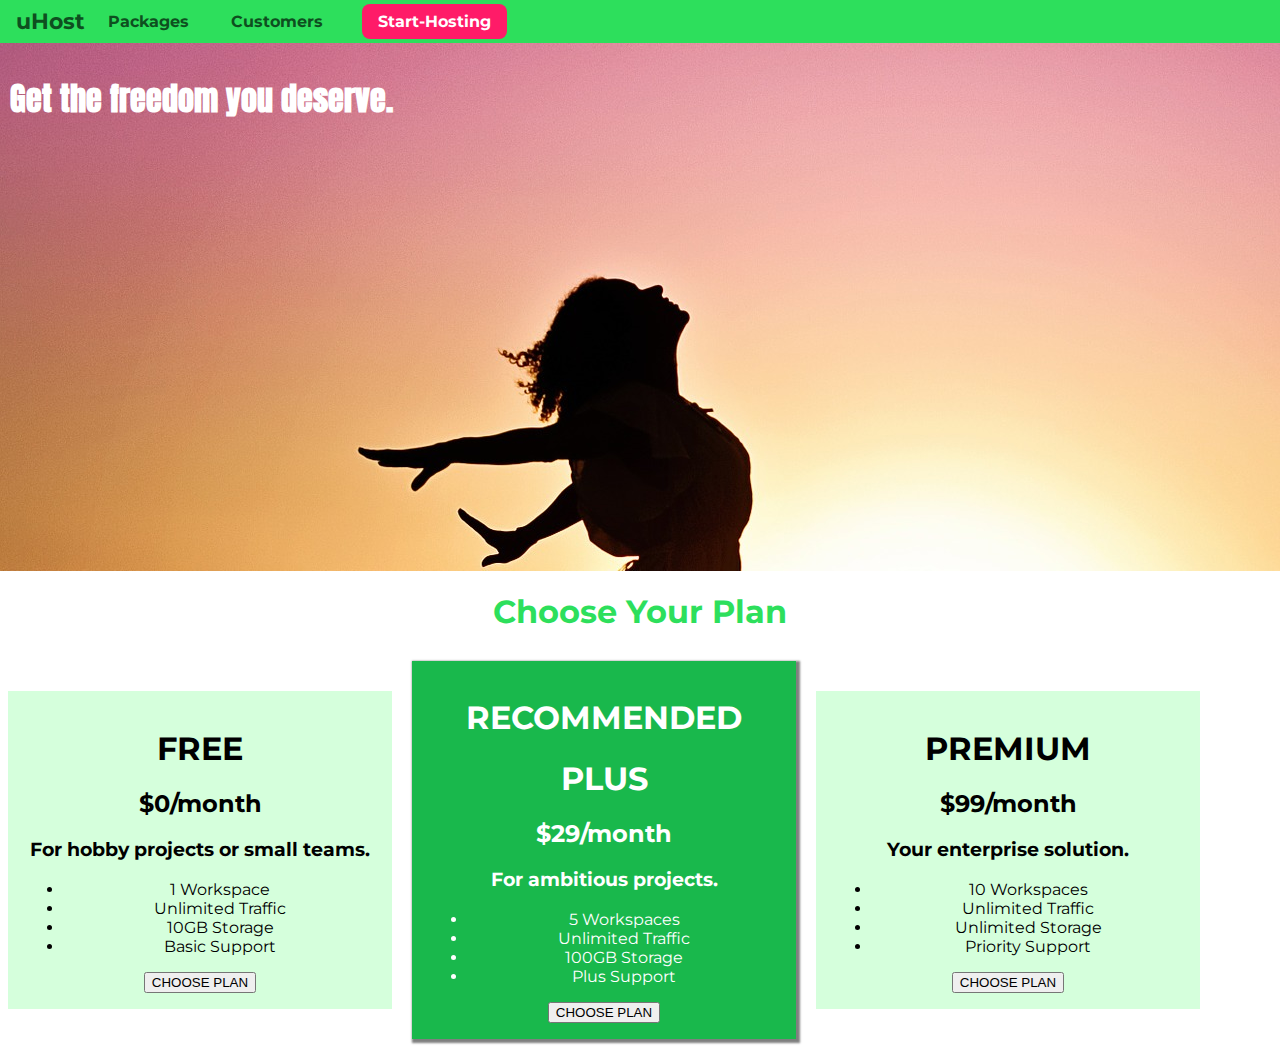
==== index.html @ d6656079 "adding styles to recommended plan" ====
<!DOCTYPE html>
<html lang="en">

<head>
    <meta charset="UTF-8">
    <meta http-equiv="X-UA-Compatible" content="ie=edge">
    <title>uHost</title>
    <link rel="shortcut icon" href="favicon.png">
    <link href="https://fonts.googleapis.com/css?family=Anton" rel="stylesheet">
    <link href="https://fonts.googleapis.com/css?family=Montserrat:400,700" rel="stylesheet">
    <link rel="stylesheet" href="main.css">
</head>

<body>
    <header class="main-header">
        <div>
            <a href="index.html" class="main-header__brand">
                uHost 

            </a>
        
        </div>  
        <nav class="main-nav">
            <ul class="main-nav__items">
               <li class="main-nav__item">
                    <a href="packages/index.html">Packages</a>
               </li> 
               <li class="main-nav__item">
                     <a href="customers/index.html">Customers</a>
               </li> 
               <li
               class="main-nav__item main-nav__item--cta">
                    <a href="start-hosting/index.html">Start-Hosting</a>
                </li> 
         
         
            
            </ul>
                
        </nav>
             

    </header>    
    <main>
        <section id="product-overview">
            <h1>Get the freedom you deserve.</h1>
        </section>
        <section id="plans">
            <h1 class="section-title">Choose Your Plan</h1>
            <div>
                <article class="plan">
                    <h1>FREE</h1>
                    <h2>$0/month</h2>
                    <h3>For hobby projects or small teams.</h3>
                    <ul>
                        <li>1 Workspace</li>
                        <li>Unlimited Traffic</li>
                        <li>10GB Storage</li>
                        <li>Basic Support</li>
                    </ul>
                    <div>
                        <button>CHOOSE PLAN</button>
                    </div>
                </article>
                <article class="plan plan--highlighted">
                    <h1 class="plan__annotation">RECOMMENDED</h1>
                    <h1>PLUS</h1>
                    <h2>$29/month</h2>
                    <h3>For ambitious projects.</h3>
                    <ul>
                        <li>5 Workspaces</li>
                        <li>Unlimited Traffic</li>
                        <li>100GB Storage</li>
                        <li>Plus Support</li>
                    </ul>
                    <div>
                        <button>CHOOSE PLAN</button>
                    </div>
                </article>
                <article class="plan"> 
                    <h1>PREMIUM</h1>
                    <h2>$99/month</h2>
                    <h3>Your enterprise solution.</h3>
                    <ul>
                        <li>10 Workspaces</li>
                        <li>Unlimited Traffic</li>
                        <li>Unlimited Storage</li>
                        <li>Priority Support</li>
                    </ul>
                    <div>
                        <button>CHOOSE PLAN</button>
                    </div>
                </article>
            </div>
        </section>
    </main>
</body>

</html>
---- main.css ----
* {
    box-sizing: border-box;
}

body {
    font-family: 'Montserrat', sans-serif;
    margin: 0;
}

#product-overview {
    background: url('./freedom.jpg');
    width:100%;
    height: 528px;
    padding: 10px;
}

.section-title {
    color: #2ddf5c;
    text-align: center;
}

#product-overview h1 {
    color: white;
    font-family: 'Anton', sans-serif;
}

.plan{
    background: #d5ffdc;
    text-align: center;
    padding: 16px;
    margin: 8px;
    display: inline-block;
    width:30%;
    vertical-align: middle;
}

.plan--highlighted{
    background: #19b84c;
    color: white;
    box-shadow: 2px 2px 2px 2px rgba(0, 0, 0, 0.5);
}

.main-header{
    width: 100%;
    background-color: #2ddf5c;
    padding: 8px 16px;
}

.main-header > div {
    display: inline-block;
    vertical-align: middle;
}

.main-header__brand{
    color: #0e4f1f;
    text-decoration: none;
    font-weight: bold;
    font-size: 22px;
}

.main-nav{
    display: inline-block;
    text-align: right;
    width: calc(100% -74px);
    vertical-align: middle;
}
.main-nav__items{
    margin: 0;
    padding: 0;
    list-style: none;
}

.main-nav__item{
    display: inline-block;
    margin: 0 16px;
}

.main-nav__item a{
    text-decoration: none;
    color: #0e4f1f;
    font-weight: bold;
    padding: 3px ;


}

.main-nav__item a:hover,
.main-nav__item a:active{
    color: white;   
    border-bottom: 5px solid white;
}

.main-nav__item--cta a {
    color: white;
    background: #ff1b68;
    padding:  8px 16px;
    border-radius: 8px;
}

.main-nav__item--cta a:hover,
.main-nav__item--cta a:active{
    color: #ff1b68;
    background: white;
    border: none;
}  





/* h1 {
    font-family: sans-serif;
} */
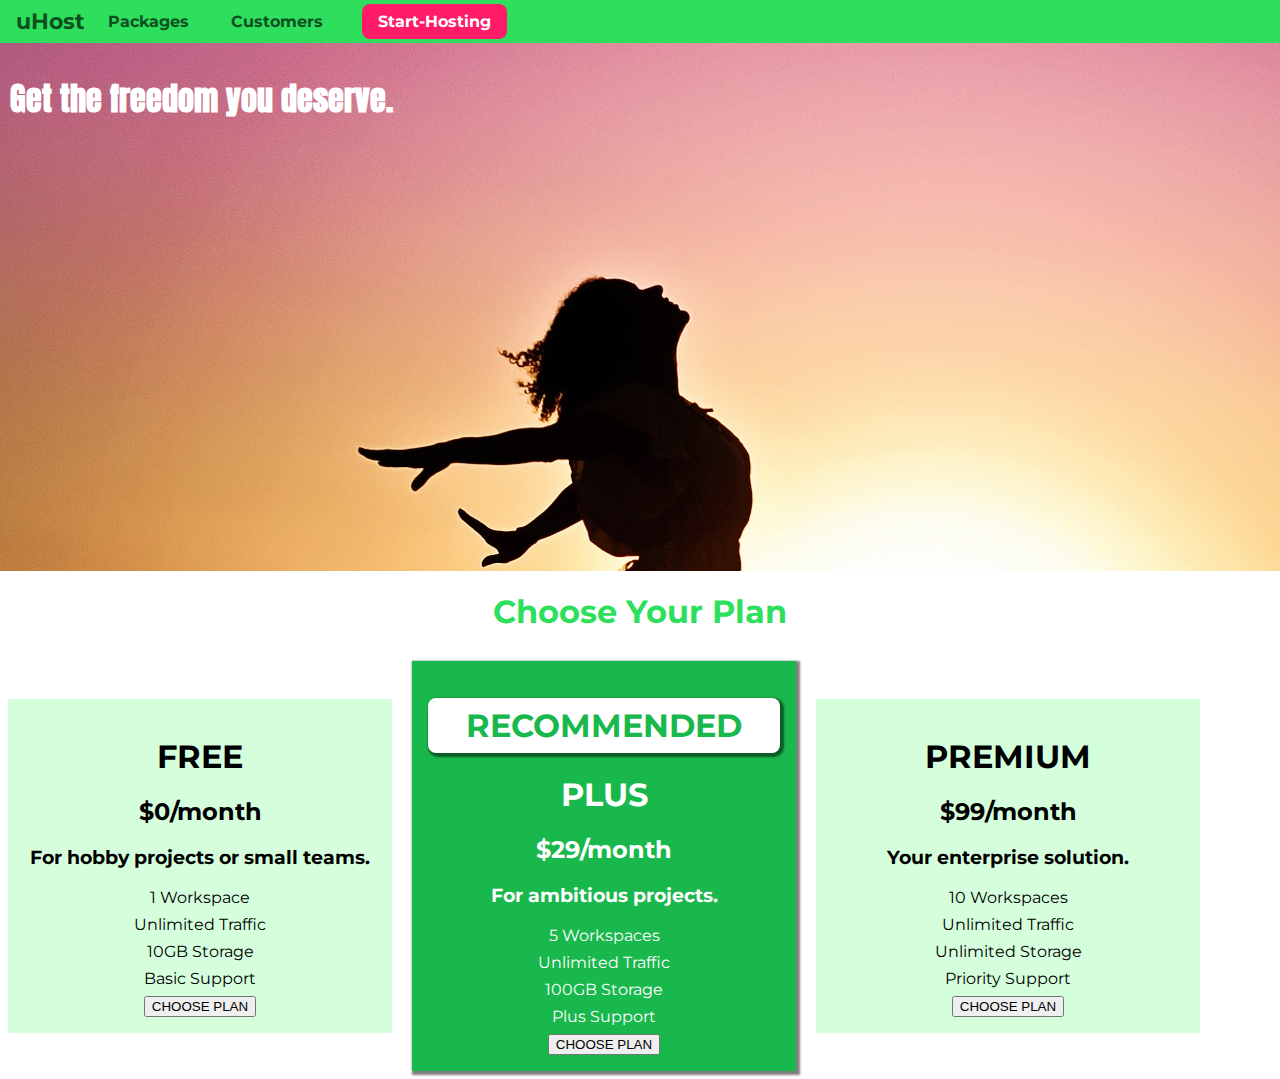
==== commit fdcdc2c5: "adding styles to li" ====
--- a/index.html
+++ b/index.html
@@ -52,11 +52,11 @@
                     <h1>FREE</h1>
                     <h2>$0/month</h2>
                     <h3>For hobby projects or small teams.</h3>
-                    <ul>
-                        <li>1 Workspace</li>
-                        <li>Unlimited Traffic</li>
-                        <li>10GB Storage</li>
-                        <li>Basic Support</li>
+                    <ul class="plan__features">
+                        <li class="plan__feature">1 Workspace</li>
+                        <li  class="plan__feature">Unlimited Traffic</li>
+                        <li  class="plan__feature">10GB Storage</li>
+                        <li  class="plan__feature" >Basic Support</li>
                     </ul>
                     <div>
                         <button>CHOOSE PLAN</button>
@@ -67,11 +67,11 @@
                     <h1>PLUS</h1>
                     <h2>$29/month</h2>
                     <h3>For ambitious projects.</h3>
-                    <ul>
-                        <li>5 Workspaces</li>
-                        <li>Unlimited Traffic</li>
-                        <li>100GB Storage</li>
-                        <li>Plus Support</li>
+                    <ul class="plan__features">
+                        <li  class="plan__feature">5 Workspaces</li>
+                        <li  class="plan__feature">Unlimited Traffic</li>
+                        <li  class="plan__feature">100GB Storage</li>
+                        <li  class="plan__feature">Plus Support</li>
                     </ul>
                     <div>
                         <button>CHOOSE PLAN</button>
@@ -81,11 +81,11 @@
                     <h1>PREMIUM</h1>
                     <h2>$99/month</h2>
                     <h3>Your enterprise solution.</h3>
-                    <ul>
-                        <li>10 Workspaces</li>
-                        <li>Unlimited Traffic</li>
-                        <li>Unlimited Storage</li>
-                        <li>Priority Support</li>
+                    <ul class="plan__features">
+                        <li  class="plan__feature">10 Workspaces</li>
+                        <li  class="plan__feature">Unlimited Traffic</li>
+                        <li  class="plan__feature">Unlimited Storage</li>
+                        <li  class="plan__feature">Priority Support</li>
                     </ul>
                     <div>
                         <button>CHOOSE PLAN</button>
--- a/main.css
+++ b/main.css
@@ -39,6 +39,25 @@
     color: white;
     box-shadow: 2px 2px 2px 2px rgba(0, 0, 0, 0.5);
 }
+
+.plan__annotation{
+   background: white;
+   color: #19b84c;
+   padding: 8px;
+   box-shadow: 2px 2px 2px 2px rgba(0, 0, 0, 0.5); 
+   border-radius: 8px;
+}
+
+.plan__features{
+    list-style:none;
+    margin: 0;
+    padding: 0;
+}
+
+.plan__feature {
+ margin: 8px 0;   
+}
+
 
 .main-header{
     width: 100%;
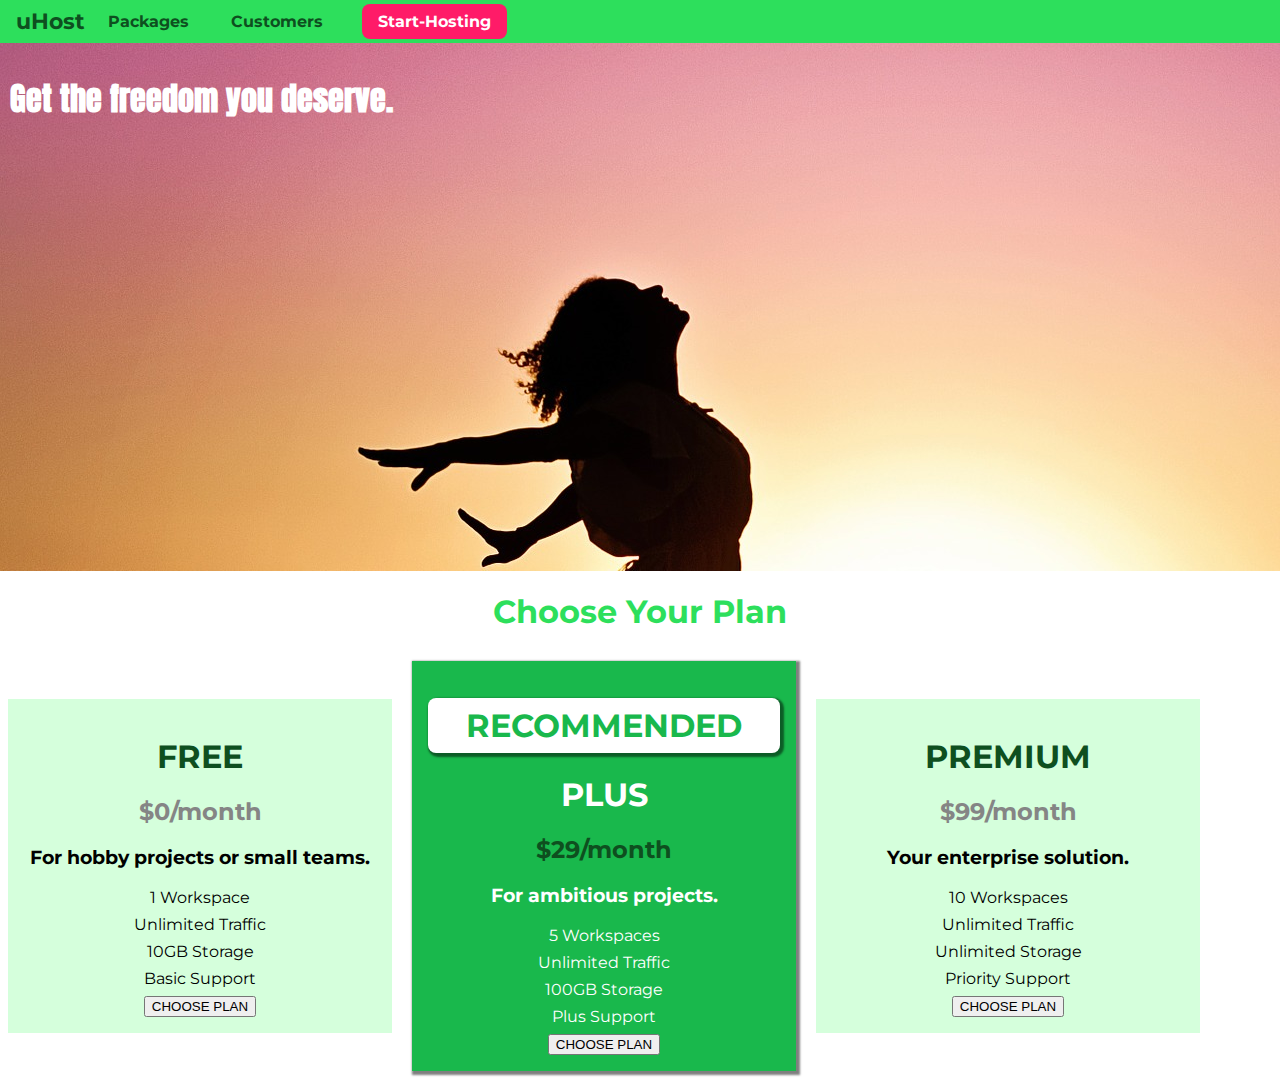
==== commit b6a61d8b: "adding styles to the titles and prices" ====
--- a/index.html
+++ b/index.html
@@ -49,8 +49,8 @@
             <h1 class="section-title">Choose Your Plan</h1>
             <div>
                 <article class="plan">
-                    <h1>FREE</h1>
-                    <h2>$0/month</h2>
+                    <h1 class="plan__title">FREE</h1>
+                    <h2 class="plan__price">$0/month</h2>
                     <h3>For hobby projects or small teams.</h3>
                     <ul class="plan__features">
                         <li class="plan__feature">1 Workspace</li>
@@ -64,8 +64,8 @@
                 </article>
                 <article class="plan plan--highlighted">
                     <h1 class="plan__annotation">RECOMMENDED</h1>
-                    <h1>PLUS</h1>
-                    <h2>$29/month</h2>
+                    <h1 class="plan__title">PLUS</h1>
+                    <h2 class="plan__price">$29/month</h2>
                     <h3>For ambitious projects.</h3>
                     <ul class="plan__features">
                         <li  class="plan__feature">5 Workspaces</li>
@@ -78,8 +78,8 @@
                     </div>
                 </article>
                 <article class="plan"> 
-                    <h1>PREMIUM</h1>
-                    <h2>$99/month</h2>
+                    <h1 class="plan__title">PREMIUM</h1>
+                    <h2 class="plan__price">$99/month</h2>
                     <h3>Your enterprise solution.</h3>
                     <ul class="plan__features">
                         <li  class="plan__feature">10 Workspaces</li>
--- a/main.css
+++ b/main.css
@@ -56,6 +56,22 @@
 
 .plan__feature {
  margin: 8px 0;   
+}
+
+.plan__title{
+color: #0e4f1f;
+}
+
+.plan__price{
+color: #858585;
+}
+
+.plan--highlighted .plan__title{
+    color: #fff;
+}
+
+.plan--highlighted .plan__price{
+    color: #0e4f1f;
 }
 
 
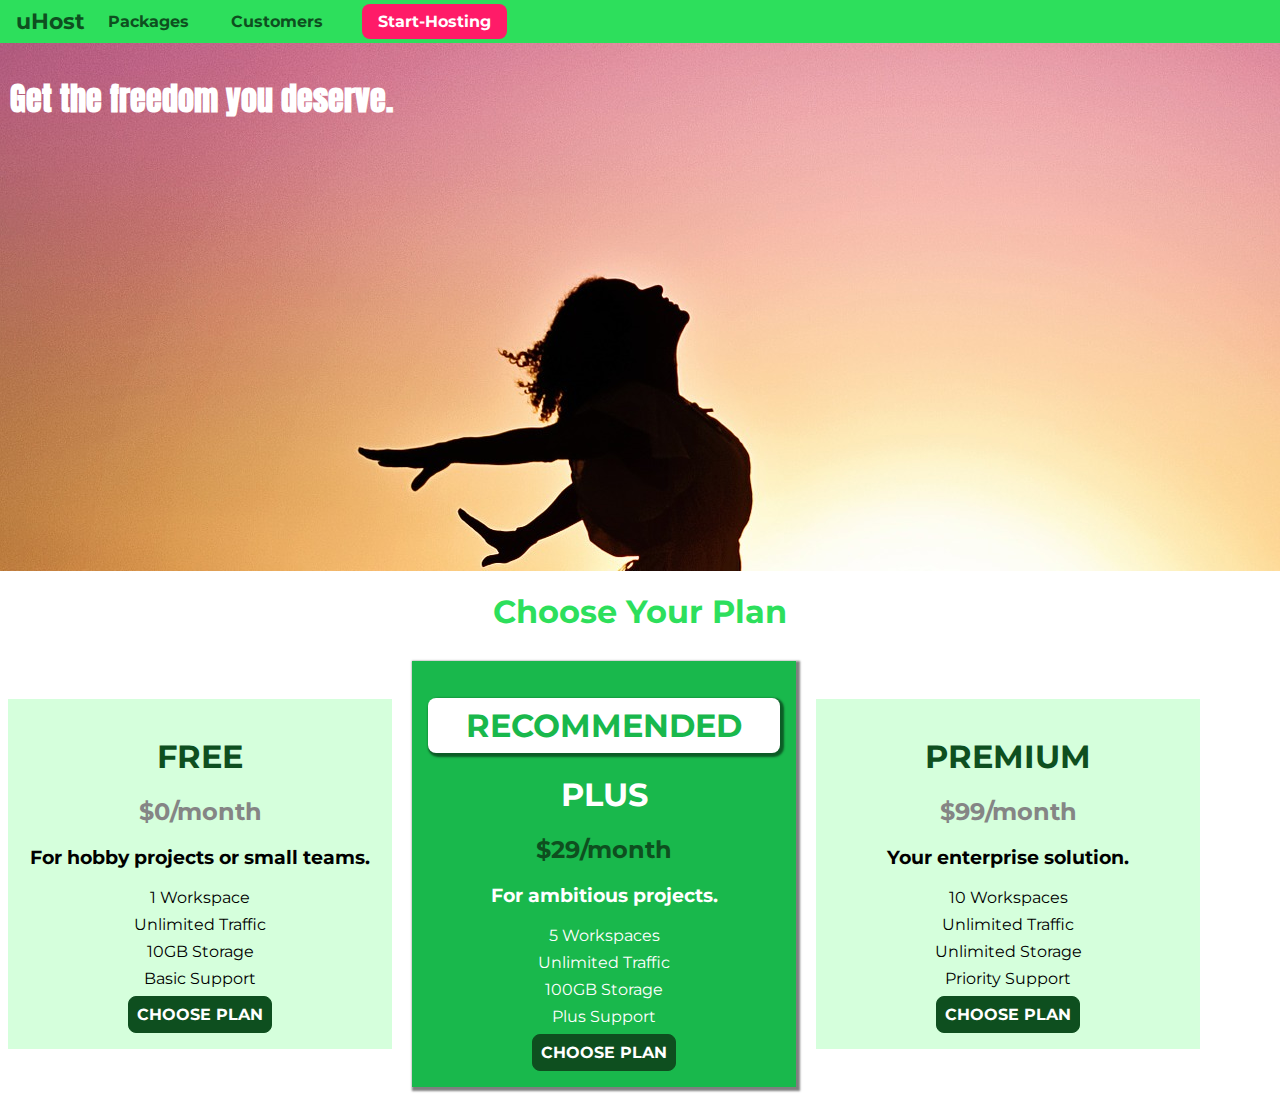
==== commit db606eca: "adding styles to the button" ====
--- a/index.html
+++ b/index.html
@@ -59,7 +59,7 @@
                         <li  class="plan__feature" >Basic Support</li>
                     </ul>
                     <div>
-                        <button>CHOOSE PLAN</button>
+                        <button  class="button">CHOOSE PLAN</button>
                     </div>
                 </article>
                 <article class="plan plan--highlighted">
@@ -74,7 +74,7 @@
                         <li  class="plan__feature">Plus Support</li>
                     </ul>
                     <div>
-                        <button>CHOOSE PLAN</button>
+                        <button  class="button">CHOOSE PLAN</button>
                     </div>
                 </article>
                 <article class="plan"> 
@@ -88,7 +88,7 @@
                         <li  class="plan__feature">Priority Support</li>
                     </ul>
                     <div>
-                        <button>CHOOSE PLAN</button>
+                        <button class="button">CHOOSE PLAN</button>
                     </div>
                 </article>
             </div>
--- a/main.css
+++ b/main.css
@@ -56,6 +56,24 @@
 
 .plan__feature {
  margin: 8px 0;   
+}
+
+.button{
+   background-color: #0e4f1f;
+   color: #fff;
+   font: inherit; 
+   border: 1.5px solid #0e4f1f;
+   padding: 8px;
+   border-radius: 8px;
+   font-weight: bold;
+   cursor: pointer;
+}
+
+.button:hover,
+.button:active {
+    background-color: white;
+    color: #0e4f1f;
+
 }
 
 .plan__title{
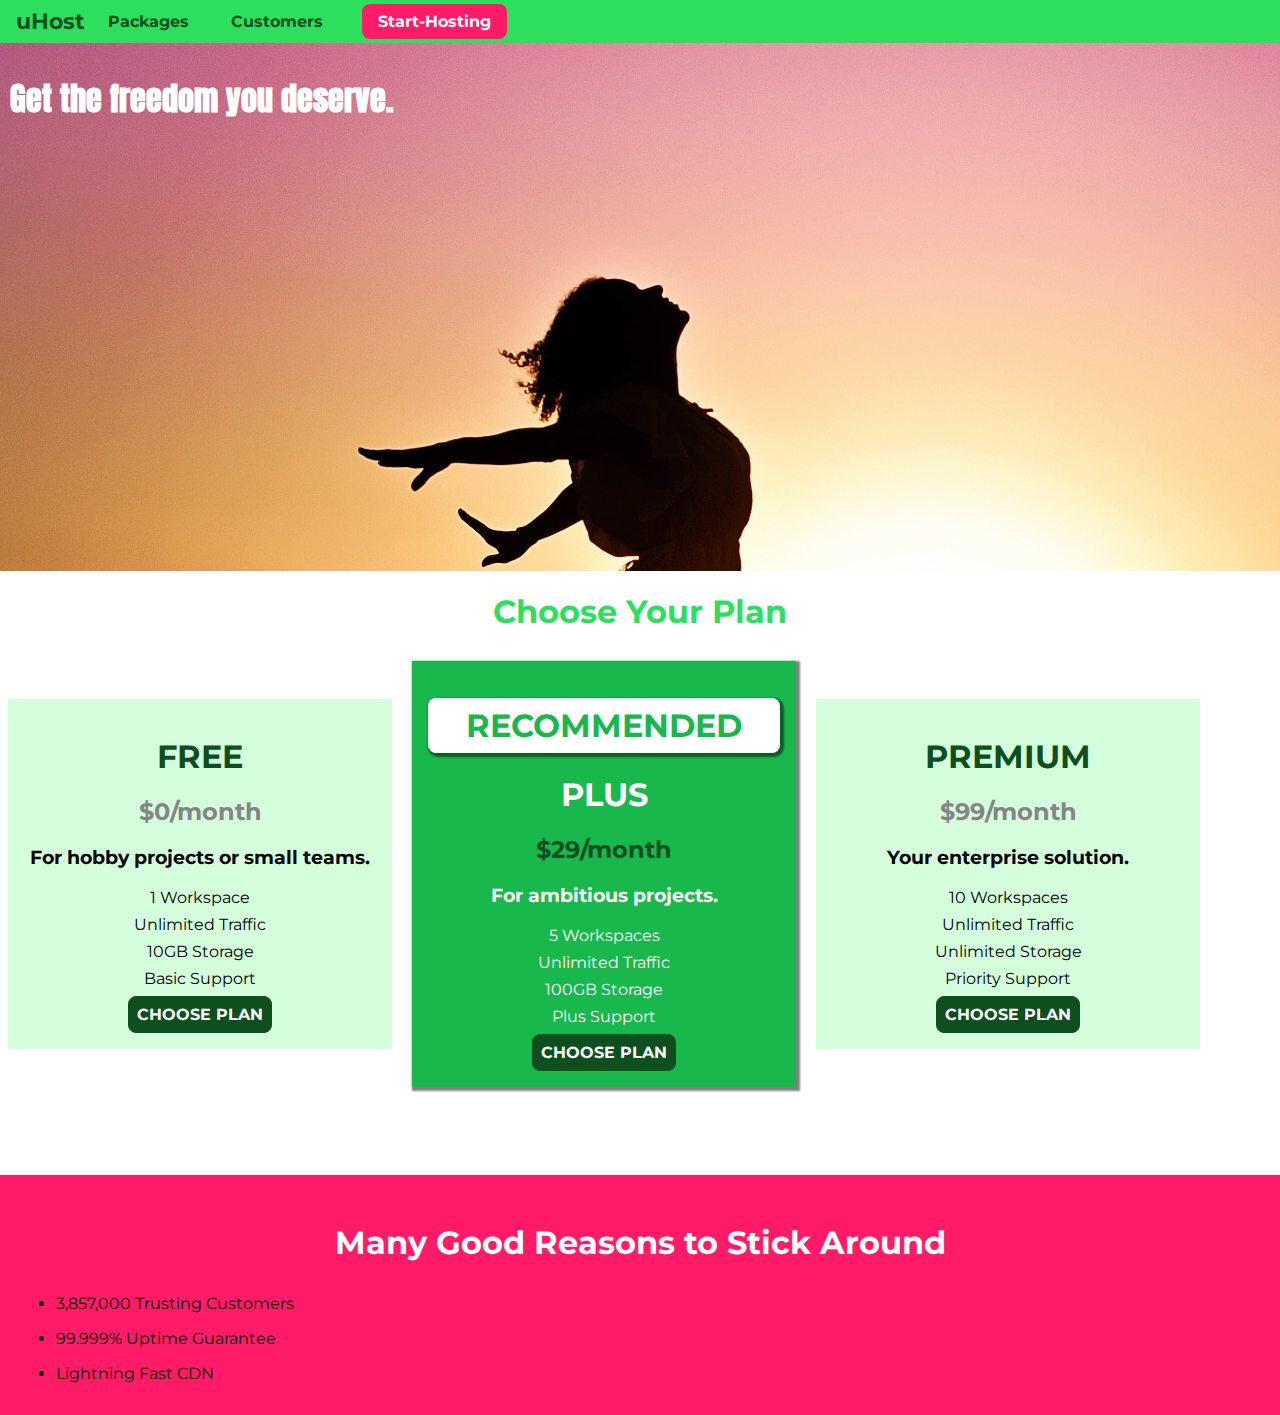
==== commit 699a92f6: "adding details from margin" ====
--- a/index.html
+++ b/index.html
@@ -93,6 +93,29 @@
                 </article>
             </div>
         </section>
+        <section id="key-features">
+            <h1 class="section-title">Many Good Reasons to Stick Around</h1>
+            <ul>
+                <li>
+                    <div>
+
+                    </div>
+                    <p>3,857,000 Trusting Customers</p>
+                </li>
+                <li>
+                    <div>
+
+                    </div>
+                    <p>99.999% Uptime Guarantee</p>
+                </li>
+                <li>
+                    <div>
+
+                    </div>
+                    <p>Lightning Fast CDN</p>
+                </li>
+            </ul>
+        </section>
     </main>
 </body>
 
--- a/main.css
+++ b/main.css
@@ -73,8 +73,23 @@
 .button:active {
     background-color: white;
     color: #0e4f1f;
+}
 
+.button:focus{
+    outline: none;
 }
+
+#key-features{
+    background-color: #ff1b68;
+    margin-top: 80px;
+    padding: 16px;
+}
+
+#key-features .section-title { 
+    color: #fff;
+    margin: 32px;
+}
+
 
 .plan__title{
 color: #0e4f1f;
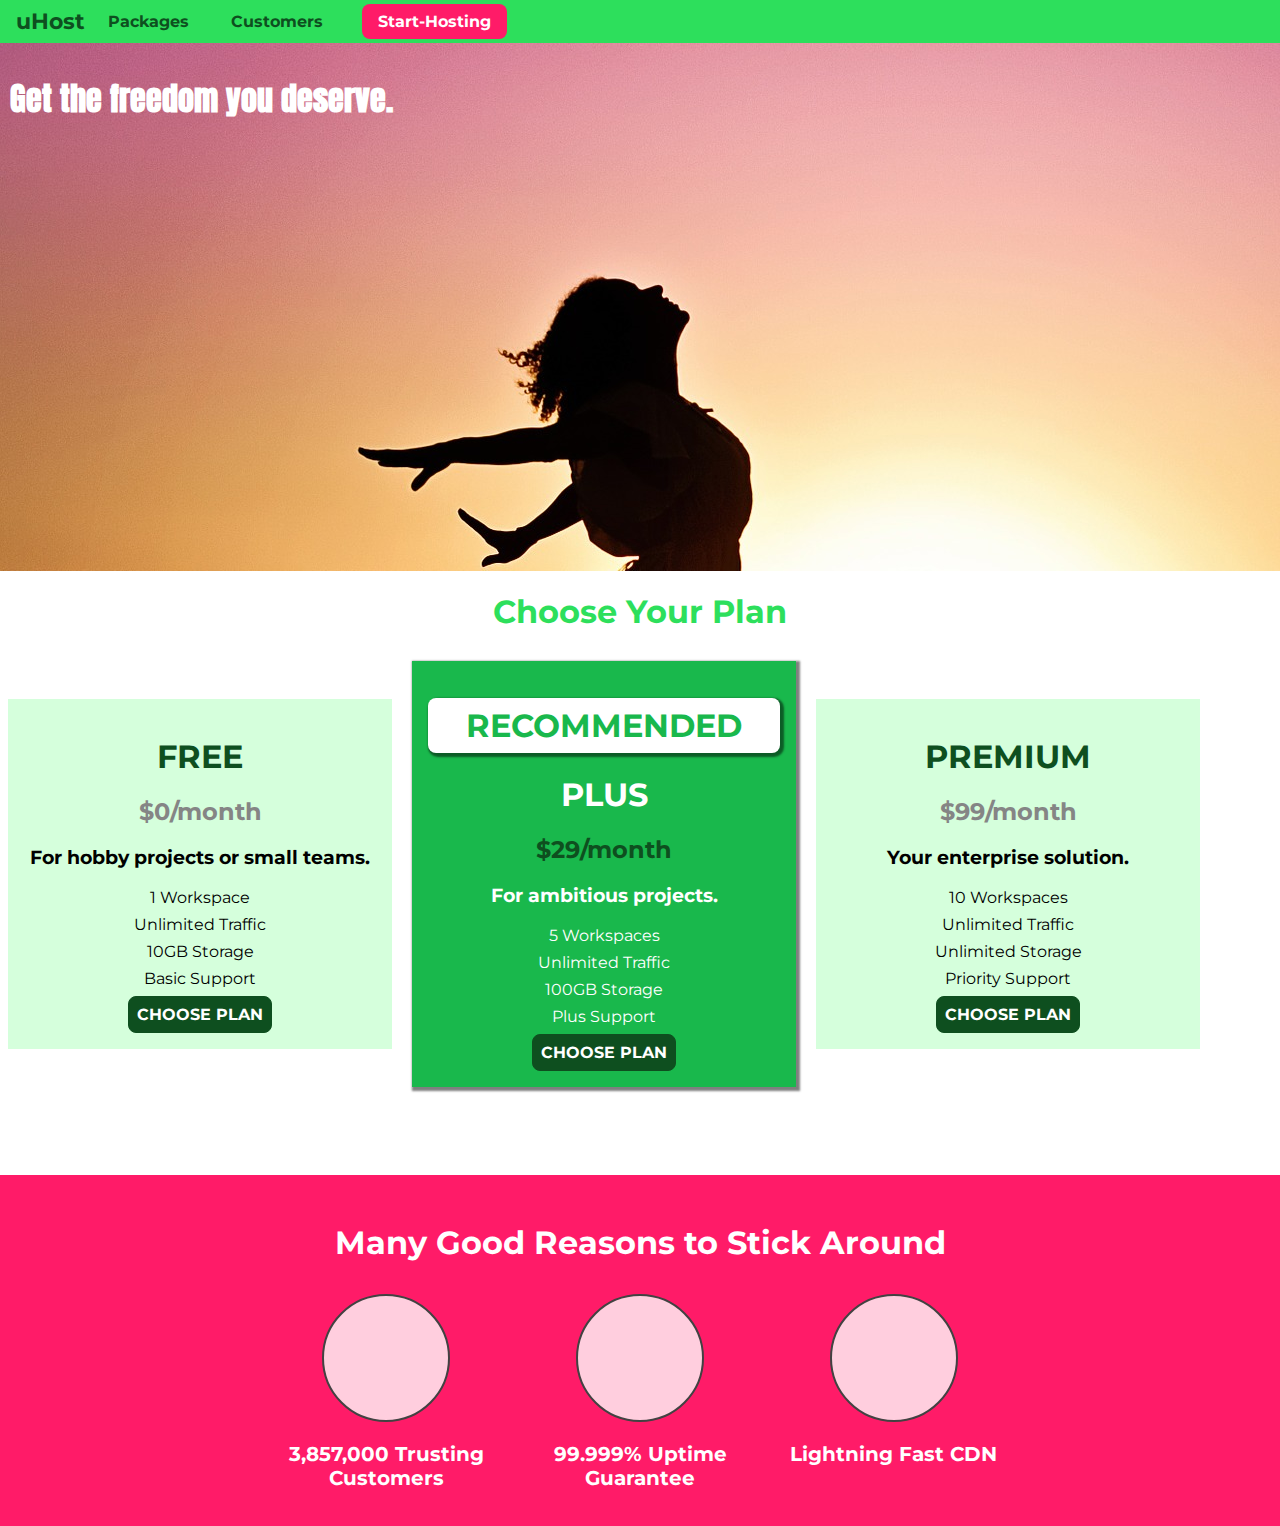
==== commit 6a2e73e5: "adding the styles to the divs img" ====
--- a/index.html
+++ b/index.html
@@ -95,24 +95,24 @@
         </section>
         <section id="key-features">
             <h1 class="section-title">Many Good Reasons to Stick Around</h1>
-            <ul>
-                <li>
-                    <div>
+            <ul class="key-feature__list">
+                <li class="key-feature">
+                    <div class="key-feature__image">
 
                     </div>
-                    <p>3,857,000 Trusting Customers</p>
+                    <p class="key-feature__description">3,857,000 Trusting Customers</p>
                 </li>
-                <li>
-                    <div>
+                <li class="key-feature">
+                    <div class="key-feature__image">
 
                     </div>
-                    <p>99.999% Uptime Guarantee</p>
+                    <p class="key-feature__description">99.999% Uptime Guarantee</p>
                 </li>
-                <li>
-                    <div>
+                <li class="key-feature">
+                    <div class="key-feature__image">
 
                     </div>
-                    <p>Lightning Fast CDN</p>
+                    <p class="key-feature__description">Lightning Fast CDN</p>
                 </li>
             </ul>
         </section>
--- a/main.css
+++ b/main.css
@@ -90,6 +90,34 @@
     margin: 32px;
 }
 
+.key-feature__list {
+    list-style: none;
+    margin: 0;
+    padding: 0;
+    text-align: center;
+}
+
+.key-feature {
+    display: inline-block;
+    width: 20%;
+    vertical-align: top;
+}
+
+.key-feature__image{
+    background: #ffcede;
+    width: 128px;
+    height: 128px;
+    border: 2px solid #424242;
+    border-radius: 50%;
+    margin: auto;
+}
+
+.key-feature__description{
+    text-align: center;
+    font-weight: bold;
+    color: #fff;
+    font-size: 20px;
+}
 
 .plan__title{
 color: #0e4f1f;
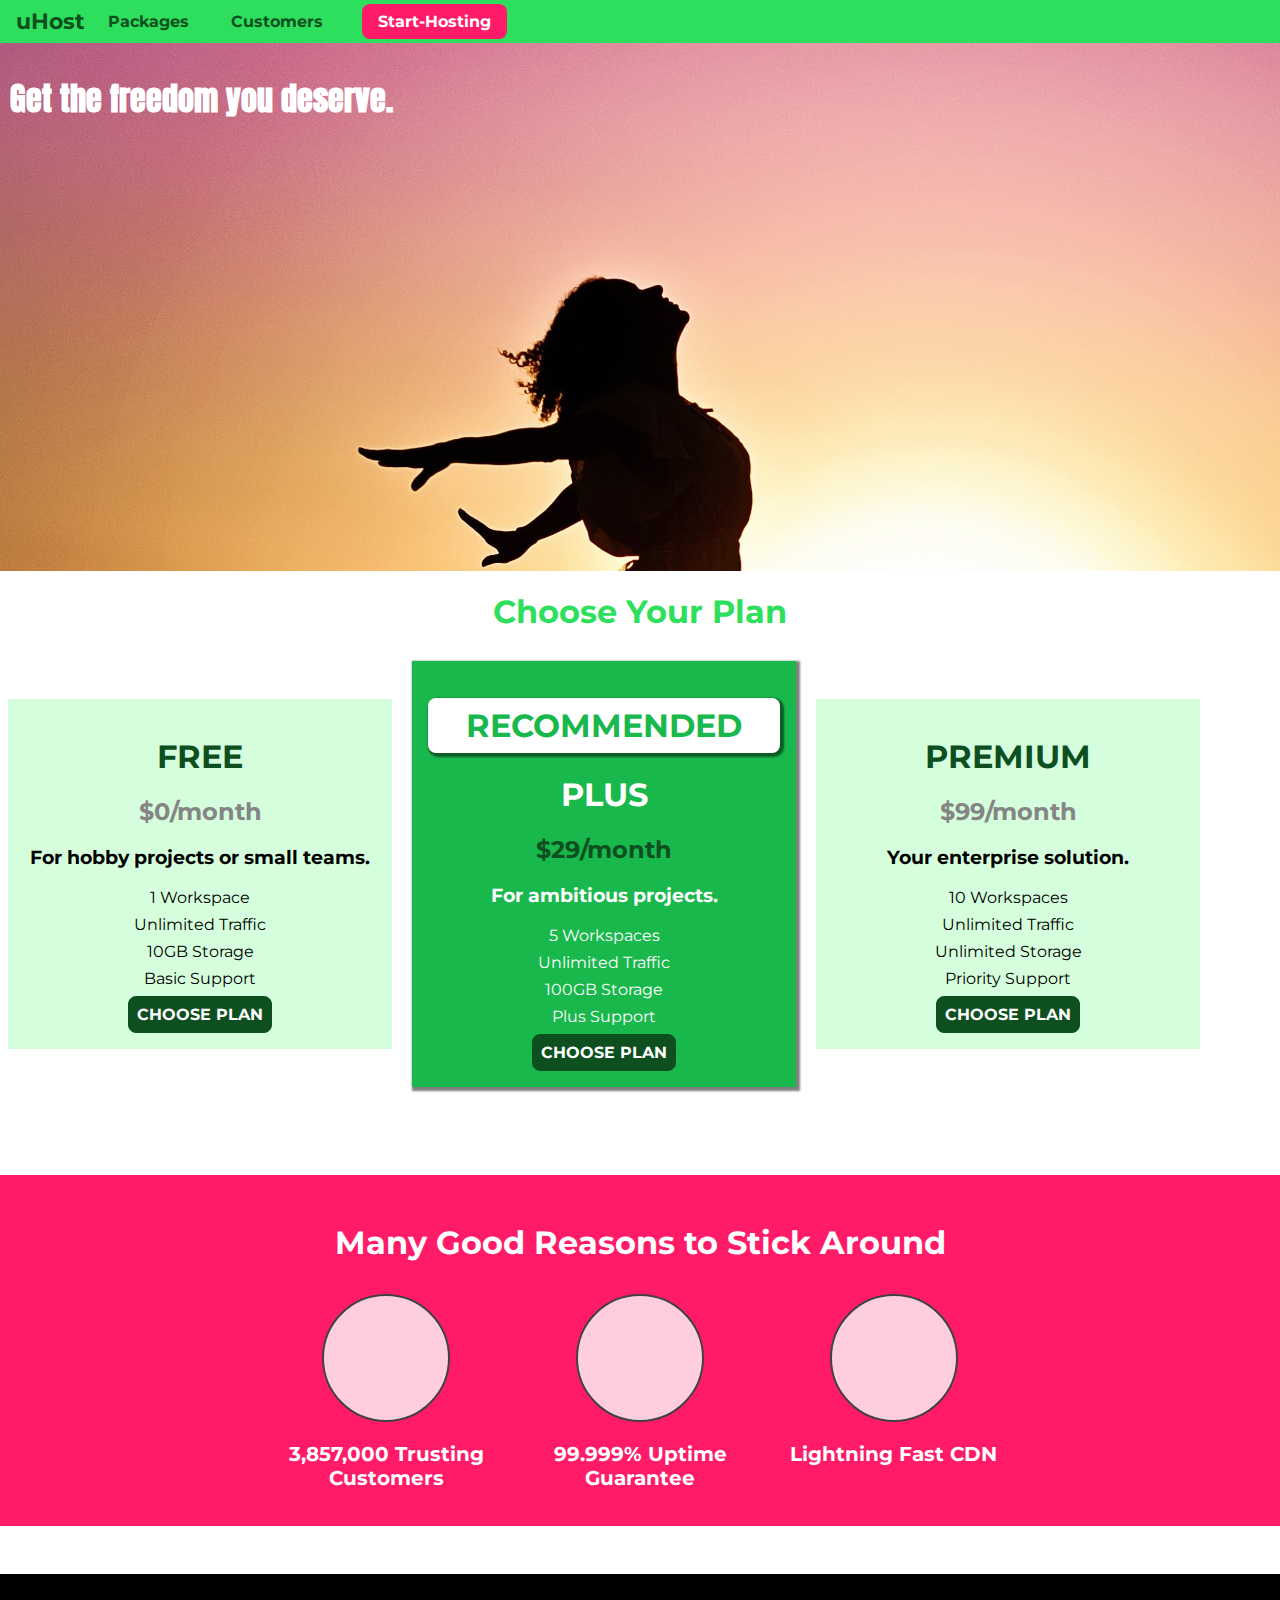
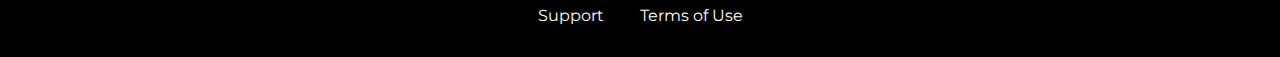
==== commit 62fec5bf: "adding the footer" ====
--- a/index.html
+++ b/index.html
@@ -117,6 +117,18 @@
             </ul>
         </section>
     </main>
+    <footer class="main-footer">
+        <nav>
+            <ul class="main-footer__links">
+                <li class="main-footer__link">
+                    <a href="#">Support</a>
+                </li>
+                <li class="main-footer__link">
+                    <a href="#">Terms of Use</a>
+                </li>
+            </ul>
+        </nav>
+    </footer>
 </body>
 
 </html>--- a/main.css
+++ b/main.css
@@ -200,6 +200,34 @@
     border: none;
 }  
 
+.main-footer{
+    background-color: black;
+    padding: 32px;
+    margin-top: 48px;
+}
+
+.main-footer__links{
+    list-style: none;
+    margin: 0;
+    padding: 0;
+    text-align: center;
+}
+
+.main-footer__link{
+    display: inline-block;
+    margin: 0 16px;
+}
+
+.main-footer__link a{ 
+    color: white;
+    text-decoration: none;
+}
+
+.main-footer__link a:hover,
+.main-footer__link a:active{
+    color: #ccc;
+}
+
 
 
 
